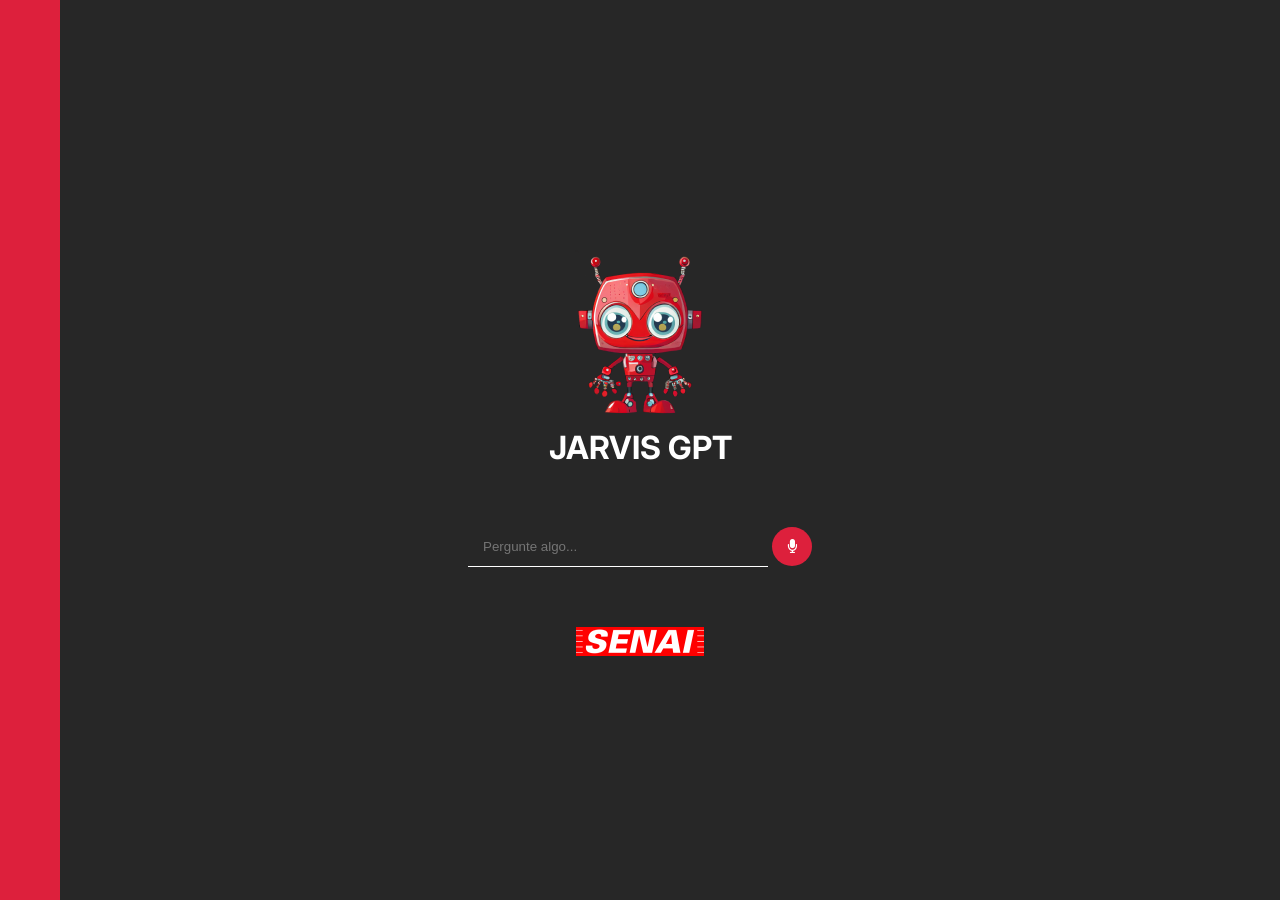
==== index.html @ ec4cef5b "First commit" ====
<!DOCTYPE html>
<html lang="pt-br">
<head>
    <meta charset="UTF-8">
    <meta http-equiv="X-UA-Compatible" content="IE=edge">
    <meta name="viewport" content="width=device-width, initial-scale=1.0">
    <title>SENAI - JarvisGPT</title>
    <!-- Vinculamos o CSS -->
    <link rel="stylesheet" href="./style.css">
    <link rel="stylesheet" href="https://cdnjs.cloudflare.com/ajax/libs/font-awesome/6.0.0-beta3/css/all.min.css" crossorigin="anonymous">
    <link rel="icon" href="./img/JarvisIcon.png" type="image/png">
</head>
<body>
    <div class="sideBar"></div>
    <div class="container">
        <img src="./img/RoboLQ.png" alt="Jarvis">
        <h1>Jarvis GPT</h1>

        <div>
            <input type="text" name="" placeholder="Pergunte algo...">
            <button><i class="fa fa-microphone"></i></button>
        </div>

        <img src="./img/senai_logo.png" alt="Logo SENAI">
    </div>

    <script src="./script.js"></script>
</body>
</html>
---- style.css ----
@import url('https://fonts.googleapis.com/css2?family=Inter:wght@400;700&display=swap');

* {
    margin: 0;
    padding: 0;
    box-sizing: border-box;
}

body {
    font-family: 'Inter', sans-serif;
    background-color: #272727;
    color: white;
}

h1 {
    text-transform: uppercase;
}

.sideBar {
    height: 100vh;
    width: 60px;
    background-color: #DD203C;
    position: absolute;
    left: 0;
}

.container {
    display: flex;
    flex-direction: column;
    justify-content: center;
    align-items: center;
    height: 100vh;
}

.container div {
    margin: 60px 0;
}

button {
    padding: 12px 15px;
    border-radius: 50%;
    border: none;
    background-color: #DD203C;
    color: white;
    cursor: pointer;
}

input {
    min-width: 300px;
    padding: 12px 15px;
    border: none;
    border-bottom: 1px solid white;
    color: white;
    background-color: #272727;
}

input:focus {
    outline: none;
}
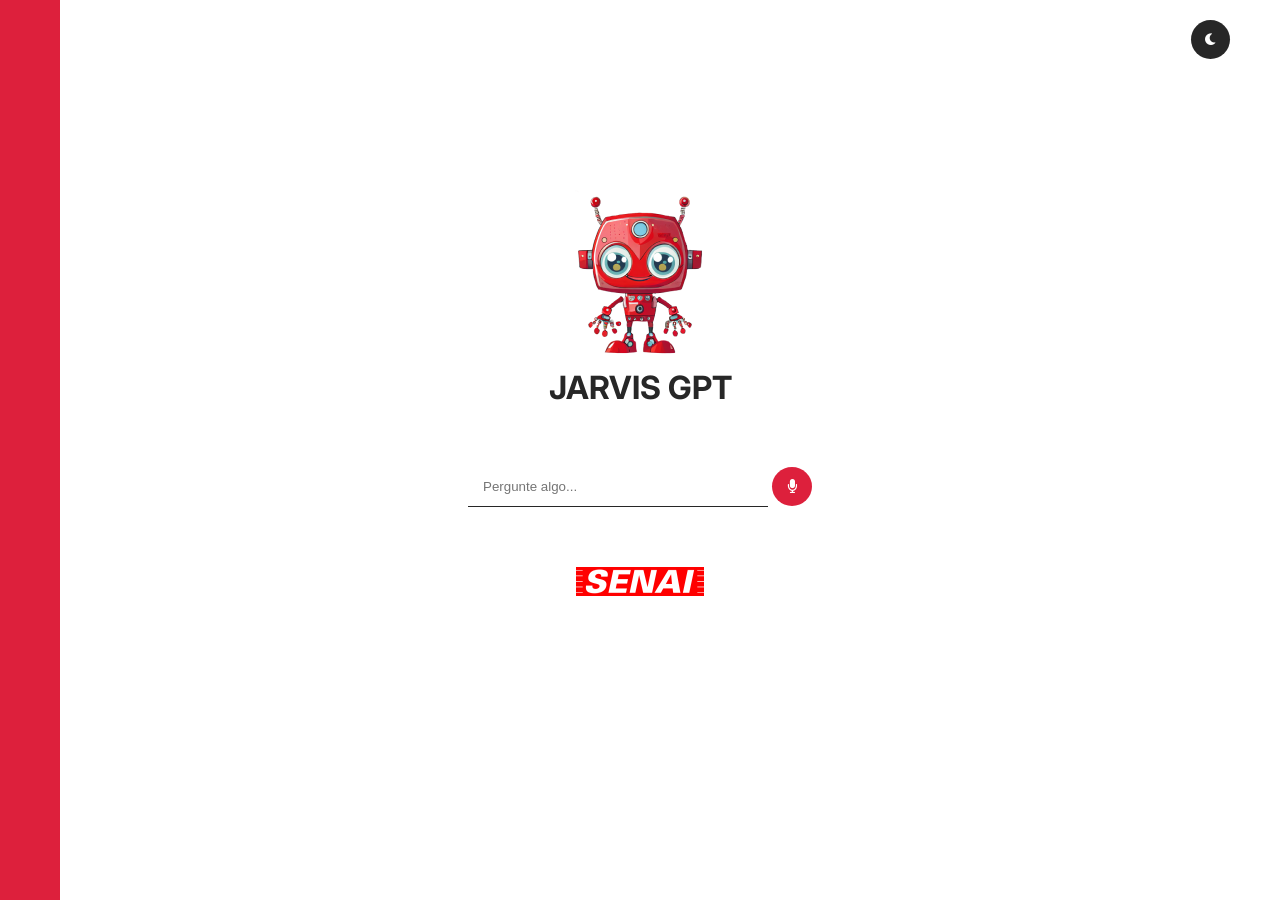
==== commit bc66a62a: "update" ====
--- a/index.html
+++ b/index.html
@@ -12,16 +12,25 @@
 </head>
 <body>
     <div class="sideBar"></div>
+    <button class="theme">
+        <i class="fa fa-moon"></i>
+    </button>
     <div class="container">
         <img src="./img/RoboLQ.png" alt="Jarvis">
         <h1>Jarvis GPT</h1>
 
         <div>
             <input type="text" name="" placeholder="Pergunte algo...">
-            <button><i class="fa fa-microphone"></i></button>
+            <button id="microfone">
+                <i class="fa fa-microphone"></i>
+            </button>
         </div>
 
         <img src="./img/senai_logo.png" alt="Logo SENAI">
+        
+        <div>
+            <p id="resposta"></p>
+        </div>
     </div>
 
     <script src="./script.js"></script>
--- a/style.css
+++ b/style.css
@@ -8,8 +8,8 @@
 
 body {
     font-family: 'Inter', sans-serif;
-    background-color: #272727;
-    color: white;
+    background-color: white;
+    color: #272727;
 }
 
 h1 {
@@ -24,6 +24,18 @@
     left: 0;
 }
 
+button.theme {
+    padding: 12px 13px;
+    border-radius: 50%;
+    border: none;
+    background-color: #272727;
+    color: white;
+    position: absolute;
+    right: 50px;
+    top: 20px;
+    cursor: pointer;
+}
+
 .container {
     display: flex;
     flex-direction: column;
@@ -36,7 +48,7 @@
     margin: 60px 0;
 }
 
-button {
+button#microfone {
     padding: 12px 15px;
     border-radius: 50%;
     border: none;
@@ -45,15 +57,41 @@
     cursor: pointer;
 }
 
+button.active {
+    background-color: #791927 !important;
+    color: gray !important;
+}
+
 input {
     min-width: 300px;
     padding: 12px 15px;
     border: none;
-    border-bottom: 1px solid white;
-    color: white;
-    background-color: #272727;
+    border-bottom: 1px solid #272727;
+    color: #272727;
+    background-color: white;
 }
 
 input:focus {
     outline: none;
-}+}
+
+#resposta {
+    font-size: larger;
+    font-weight: bold;
+    margin: 0 100px;
+}
+
+.dark {
+    background-color: #272727;
+    color: white;
+}
+
+input.dark {
+    border-bottom: 1px solid white;
+}
+
+button.dark {
+    background-color: white;
+    color: #272727;
+}
+
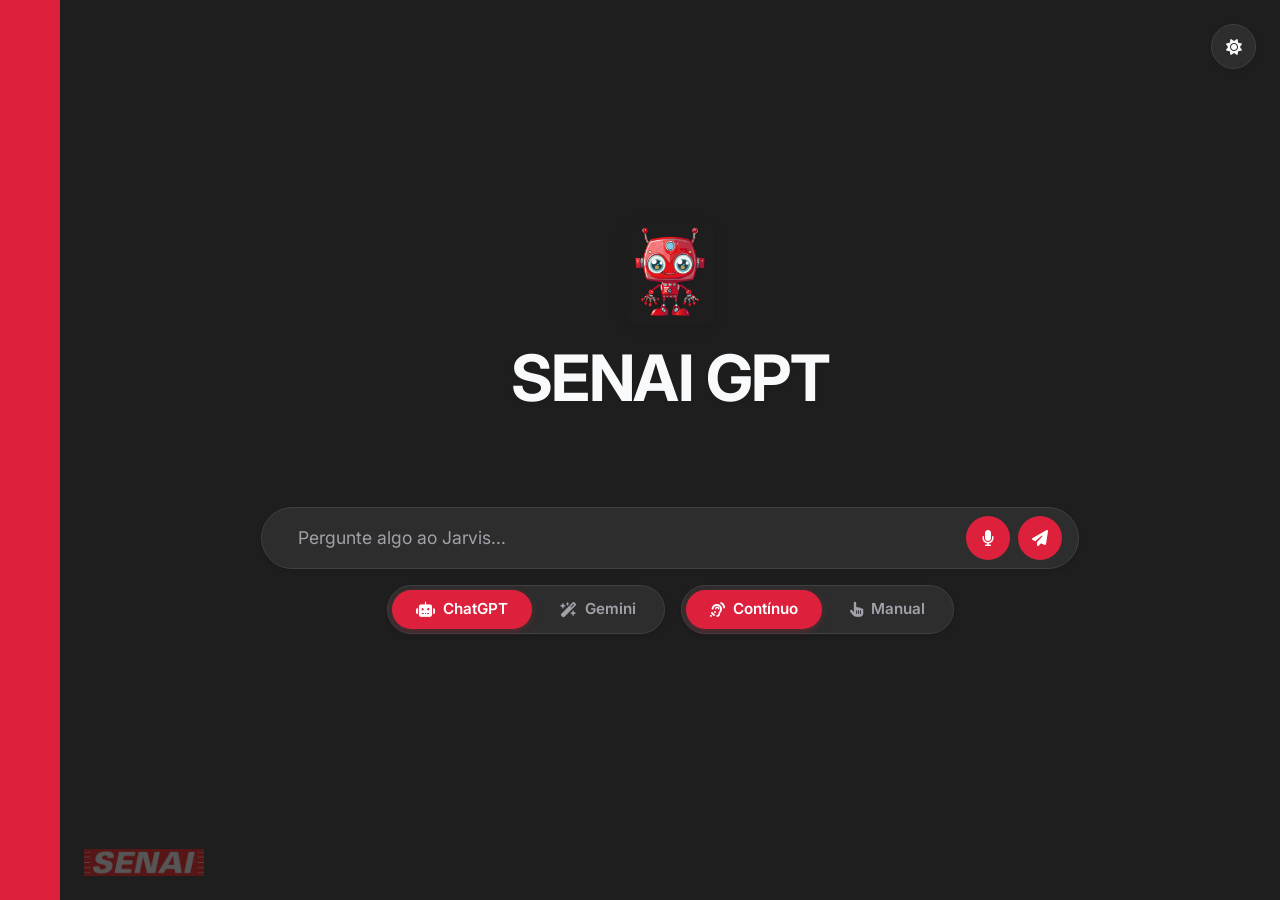
==== commit 4c79c670: "Revisão total dos arquivos Novo design e reestruturação dos arquivos de scripts." ====
--- a/index.html
+++ b/index.html
@@ -1,38 +1,108 @@
-<!DOCTYPE html>
-<html lang="pt-br">
-<head>
-    <meta charset="UTF-8">
-    <meta http-equiv="X-UA-Compatible" content="IE=edge">
-    <meta name="viewport" content="width=device-width, initial-scale=1.0">
-    <title>SENAI - JarvisGPT</title>
-    <!-- Vinculamos o CSS -->
-    <link rel="stylesheet" href="./style.css">
-    <link rel="stylesheet" href="https://cdnjs.cloudflare.com/ajax/libs/font-awesome/6.0.0-beta3/css/all.min.css" crossorigin="anonymous">
-    <link rel="icon" href="./img/JarvisIcon.png" type="image/png">
-</head>
-<body>
-    <div class="sideBar"></div>
-    <button class="theme">
-        <i class="fa fa-moon"></i>
-    </button>
-    <div class="container">
-        <img src="./img/RoboLQ.png" alt="Jarvis">
-        <h1>Jarvis GPT</h1>
-
-        <div>
-            <input type="text" name="" placeholder="Pergunte algo...">
-            <button id="microfone">
-                <i class="fa fa-microphone"></i>
-            </button>
-        </div>
-
-        <img src="./img/senai_logo.png" alt="Logo SENAI">
-        
-        <div>
-            <p id="resposta"></p>
-        </div>
-    </div>
-
-    <script src="./script.js"></script>
-</body>
-</html>+<!DOCTYPE html>
+<html lang="pt-br">
+<head>
+    <meta charset="UTF-8">
+    <meta name="viewport" content="width=device-width, initial-scale=1.0">
+    <title>Jarvis GPT</title>
+    
+    <!-- Estilos -->
+    <link rel="stylesheet" href="https://cdnjs.cloudflare.com/ajax/libs/font-awesome/6.5.2/css/all.min.css">
+    <link href="https://cdn.jsdelivr.net/npm/bootstrap@5.3.2/dist/css/bootstrap.min.css" rel="stylesheet">
+    <link rel="stylesheet" href="style.css">
+
+    <link rel="icon" href="img/SENAI-AI 1.png" type="image/png">
+</head>
+<body class="dark-mode">
+    <main>
+        <!-- Sidebar agora oculta em telas muito pequenas (mobile) para melhor responsividade -->
+        <div class="sidebar d-none d-md-block shadow-sm"></div>
+        
+        <section class="chat position-relative">
+            <!-- Botão para alternar o modo -->
+            <button id="toggle-mode" class="btn position-absolute top-0 end-0 m-3 m-md-4 rounded-circle shadow-sm d-flex align-items-center justify-content-center" title="Alternar Tema">
+                <i class="fas fa-sun"></i>
+            </button>
+
+            <!-- Cabeçalho (Será removido via JS após a primeira interação) -->
+            <img src="img/SENAI-AI 1.png" alt="Jarvis" class="logo-img mb-3">
+            <h1 class="title-text fw-bold mb-4 text-center">SENAI GPT</h1>
+            
+            <!-- Container para a resposta -->
+            <div id="resposta" class="resposta chat-container w-100 px-3 px-md-5 mx-auto"></div>
+
+            <!-- Área da Pergunta -->
+            <div class="pergunta w-100 px-3 d-flex flex-column align-items-center">
+                <!-- Input estilizado em pílula -->
+                <div class="input-container d-flex align-items-center p-2 rounded-pill shadow-sm">
+                    <input type="text" name="prompt" id="prompt" class="form-control border-0 bg-transparent shadow-none ms-3" placeholder="Pergunte algo ao Jarvis..." autocomplete="off">
+                    <div class="buttons d-flex gap-2 me-2">
+                        <button id="capture" class="btn btn-custom rounded-circle d-flex align-items-center justify-content-center" type="button" title="Usar microfone">
+                            <i class="fas fa-microphone"></i>
+                        </button>
+                        <button id="send" class="btn btn-custom rounded-circle d-flex align-items-center justify-content-center" type="button" title="Enviar">
+                            <i class="fas fa-paper-plane"></i>
+                        </button>
+                    </div>
+                </div>
+
+                <!-- Seletores de Configuração -->
+                <div class="d-flex justify-content-center flex-wrap gap-3 mt-3">
+                    
+                    <!-- Seletor de IA -->
+                    <div id="IAs" class="provider-selector d-flex p-1 rounded-pill shadow-sm">
+                        <div class="provider-option">
+                            <input class="form-check-input d-none" type="checkbox" id="switchChatGPT" checked>
+                            <label class="provider-label m-0" for="switchChatGPT">
+                                <i class="fa-solid fa-robot me-2"></i>ChatGPT
+                            </label>
+                        </div>
+                        <div class="provider-option">
+                            <input class="form-check-input d-none" type="checkbox" id="switchGemini">
+                            <label class="provider-label m-0" for="switchGemini">
+                                <i class="fa-solid fa-wand-magic-sparkles me-2"></i>Gemini
+                            </label>
+                        </div>
+                    </div>
+
+                    <!-- Seletor de Modo de Voz -->
+                    <div class="provider-selector d-flex p-1 rounded-pill shadow-sm">
+                        <div class="provider-option">
+                            <input class="form-check-input d-none" type="radio" name="voiceMode" id="voiceContinuous" checked>
+                            <label class="provider-label m-0" for="voiceContinuous">
+                                <i class="fa-solid fa-ear-listen me-2"></i>Contínuo
+                            </label>
+                        </div>
+                        <div class="provider-option">
+                            <input class="form-check-input d-none" type="radio" name="voiceMode" id="voiceManual">
+                            <label class="provider-label m-0" for="voiceManual">
+                                <i class="fa-solid fa-hand-pointer me-2"></i>Manual
+                            </label>
+                        </div>
+                    </div>
+
+                </div>
+            </div>
+            
+            <!-- Logo Footer -->
+            <img src="img/senai_logo.png" alt="Logo do SENAI" class="senai-footer-logo position-absolute bottom-0 start-0 m-4 opacity-25 d-none d-md-block">
+        </section>
+    </main>
+
+    <!-- Scripts Bootstrap -->
+    <script src="https://cdn.jsdelivr.net/npm/bootstrap@5.3.2/dist/js/bootstrap.bundle.min.js"></script>
+    
+    <!-- Scripts Principais -->
+    <script src="scripts/config.js"></script>
+    <script src="scripts/messages.js"></script>
+    <script src="scripts/tema.js"></script>
+    <script src="scripts/voice.js"></script>
+    <script src="scripts/ui.js"></script>
+
+    <!-- Providers -->
+    <script src="scripts/chatgpt.js"></script>
+    <script src="scripts/gemini.js"></script>
+
+    <!-- Inicialização -->
+    <script src="scripts/index.js"></script>
+</body>
+</html>
--- a/style.css
+++ b/style.css
@@ -1,97 +1,226 @@
-@import url('https://fonts.googleapis.com/css2?family=Inter:wght@400;700&display=swap');
-
-* {
-    margin: 0;
-    padding: 0;
-    box-sizing: border-box;
-}
-
-body {
-    font-family: 'Inter', sans-serif;
-    background-color: white;
-    color: #272727;
-}
-
-h1 {
-    text-transform: uppercase;
-}
-
-.sideBar {
-    height: 100vh;
-    width: 60px;
-    background-color: #DD203C;
-    position: absolute;
-    left: 0;
-}
-
-button.theme {
-    padding: 12px 13px;
-    border-radius: 50%;
-    border: none;
-    background-color: #272727;
-    color: white;
-    position: absolute;
-    right: 50px;
-    top: 20px;
-    cursor: pointer;
-}
-
-.container {
-    display: flex;
-    flex-direction: column;
-    justify-content: center;
-    align-items: center;
-    height: 100vh;
-}
-
-.container div {
-    margin: 60px 0;
-}
-
-button#microfone {
-    padding: 12px 15px;
-    border-radius: 50%;
-    border: none;
-    background-color: #DD203C;
-    color: white;
-    cursor: pointer;
-}
-
-button.active {
-    background-color: #791927 !important;
-    color: gray !important;
-}
-
-input {
-    min-width: 300px;
-    padding: 12px 15px;
-    border: none;
-    border-bottom: 1px solid #272727;
-    color: #272727;
-    background-color: white;
-}
-
-input:focus {
-    outline: none;
-}
-
-#resposta {
-    font-size: larger;
-    font-weight: bold;
-    margin: 0 100px;
-}
-
-.dark {
-    background-color: #272727;
-    color: white;
-}
-
-input.dark {
-    border-bottom: 1px solid white;
-}
-
-button.dark {
-    background-color: white;
-    color: #272727;
-}
-
+@import url('https://fonts.googleapis.com/css2?family=Inter:wght@400;500;600;700&display=swap');
+
+:root {
+    /* Variáveis do SENAI e Tema Claro */
+    --senai-red: #dd203c;
+    --senai-red-hover: #94051b;
+    --bg-color: #f3f4f6;
+    --text-color: #1f2937;
+    --input-bg: #ffffff;
+    --input-border: #e5e7eb;
+    --text-muted: #6b7280;
+}
+
+body.dark-mode {
+    /* Tema Escuro */
+    --bg-color: #1e1e1e;
+    --text-color: #f9fafb;
+    --input-bg: #2d2d2d;
+    --input-border: #404040;
+    --text-muted: #a1a1aa;
+}
+
+* {
+    margin: 0;
+    padding: 0;
+    box-sizing: border-box;
+}
+
+body {
+    font-family: 'Inter', sans-serif;
+    background-color: var(--bg-color);
+    color: var(--text-color);
+    transition: background-color 0.4s ease, color 0.4s ease;
+    -webkit-font-smoothing: antialiased;
+}
+
+main {
+    display: flex;
+    width: 100vw;
+    height: 100vh;
+    overflow: hidden;
+}
+
+.sidebar {
+    width: 60px;
+    background-color: var(--senai-red);
+    flex-shrink: 0;
+    z-index: 10;
+}
+
+.chat {
+    flex-grow: 1;
+    display: flex;
+    flex-direction: column;
+    align-items: center;
+    justify-content: center;
+    transition: all 0.4s ease;
+    overflow: hidden;
+}
+
+.logo-img {
+    width: clamp(60px, 8vw, 90px);
+    border-radius: 12px;
+    box-shadow: 0 4px 12px rgba(0,0,0,0.1);
+}
+
+.title-text {
+    font-size: clamp(2rem, 5vw, 4.5rem);
+    letter-spacing: -1.5px;
+    margin-bottom: 5vh !important;
+    text-shadow: 0 2px 4px rgba(0,0,0,0.05);
+}
+
+.senai-footer-logo {
+    width: 120px;
+    z-index: 0;
+    pointer-events: none;
+    transition: opacity 0.3s;
+}
+
+/* Área da Pergunta */
+.pergunta {
+    margin: 5vh 0;
+    max-width: 850px;
+    transition: all 0.4s cubic-bezier(0.4, 0, 0.2, 1);
+    z-index: 5;
+}
+
+/* Quando entra no modo chat, JS adiciona a classe pequena */
+.pergunta.pequena {
+    margin: 2vh 0 !important;
+}
+
+/* Input Container */
+.input-container {
+    background-color: var(--input-bg);
+    border: 1px solid var(--input-border);
+    width: 100%;
+    transition: all 0.3s ease;
+}
+
+.input-container:focus-within {
+    border-color: var(--senai-red);
+    box-shadow: 0 0 0 4px rgba(221, 32, 60, 0.15) !important;
+}
+
+#prompt {
+    font-size: 1.1rem;
+    color: var(--text-color);
+}
+
+#prompt::placeholder {
+    color: var(--text-muted);
+}
+
+#prompt:disabled {
+    opacity: 0.5;
+}
+
+/* Botões Customizados */
+.btn-custom {
+    background-color: var(--senai-red);
+    color: white;
+    width: 44px;
+    height: 44px;
+    border: none;
+    transition: all 0.2s cubic-bezier(0.4, 0, 0.2, 1);
+}
+
+.btn-custom:hover {
+    background-color: var(--senai-red-hover);
+    color: white;
+    transform: scale(1.08);
+}
+
+.btn-custom:active {
+    transform: scale(0.95);
+}
+
+.btn-custom:disabled {
+    background-color: #9ca3af;
+    cursor: not-allowed;
+    transform: none;
+}
+
+/* Toggle Modo Escuro */
+#toggle-mode {
+    background-color: var(--input-bg);
+    color: var(--text-color);
+    border: 1px solid var(--input-border);
+    width: 45px;
+    height: 45px;
+    z-index: 10;
+    transition: all 0.3s ease;
+}
+
+#toggle-mode:hover {
+    background-color: var(--input-border);
+    transform: rotate(15deg);
+}
+
+/* Seletor de IA (Segmented Control) */
+.provider-selector {
+    background-color: var(--input-bg);
+    border: 1px solid var(--input-border);
+    display: inline-flex;
+    gap: 4px;
+}
+
+.provider-option {
+    flex: 1;
+}
+
+.provider-label {
+    display: flex;
+    align-items: center;
+    justify-content: center;
+    padding: 8px 24px;
+    border-radius: 50rem;
+    cursor: pointer;
+    font-size: 0.95rem;
+    font-weight: 600;
+    color: var(--text-muted);
+    transition: all 0.3s cubic-bezier(0.4, 0, 0.2, 1);
+    user-select: none;
+}
+
+/* Estado Ativo (Checkbox Checked) */
+.form-check-input:checked + .provider-label {
+    background-color: var(--senai-red);
+    color: white;
+    box-shadow: 0 2px 6px rgba(221, 32, 60, 0.3);
+}
+
+.provider-label:hover {
+    color: var(--text-color);
+}
+
+.form-check-input:checked + .provider-label:hover {
+    color: white;
+}
+
+/* Área de Resposta (quando ativa) */
+.resposta {
+    display: none; /* Controlado via JS */
+    max-width: 900px;
+    padding-bottom: 20px;
+    z-index: 1;
+}
+
+/* Responsividade Base */
+@media (max-width: 768px) {
+    .btn-custom {
+        width: 40px;
+        height: 40px;
+    }
+    .input-container {
+        padding: 4px !important;
+    }
+    #prompt {
+        font-size: 1rem;
+    }
+    .pergunta {
+        margin: 3vh 0;
+    }
+}
